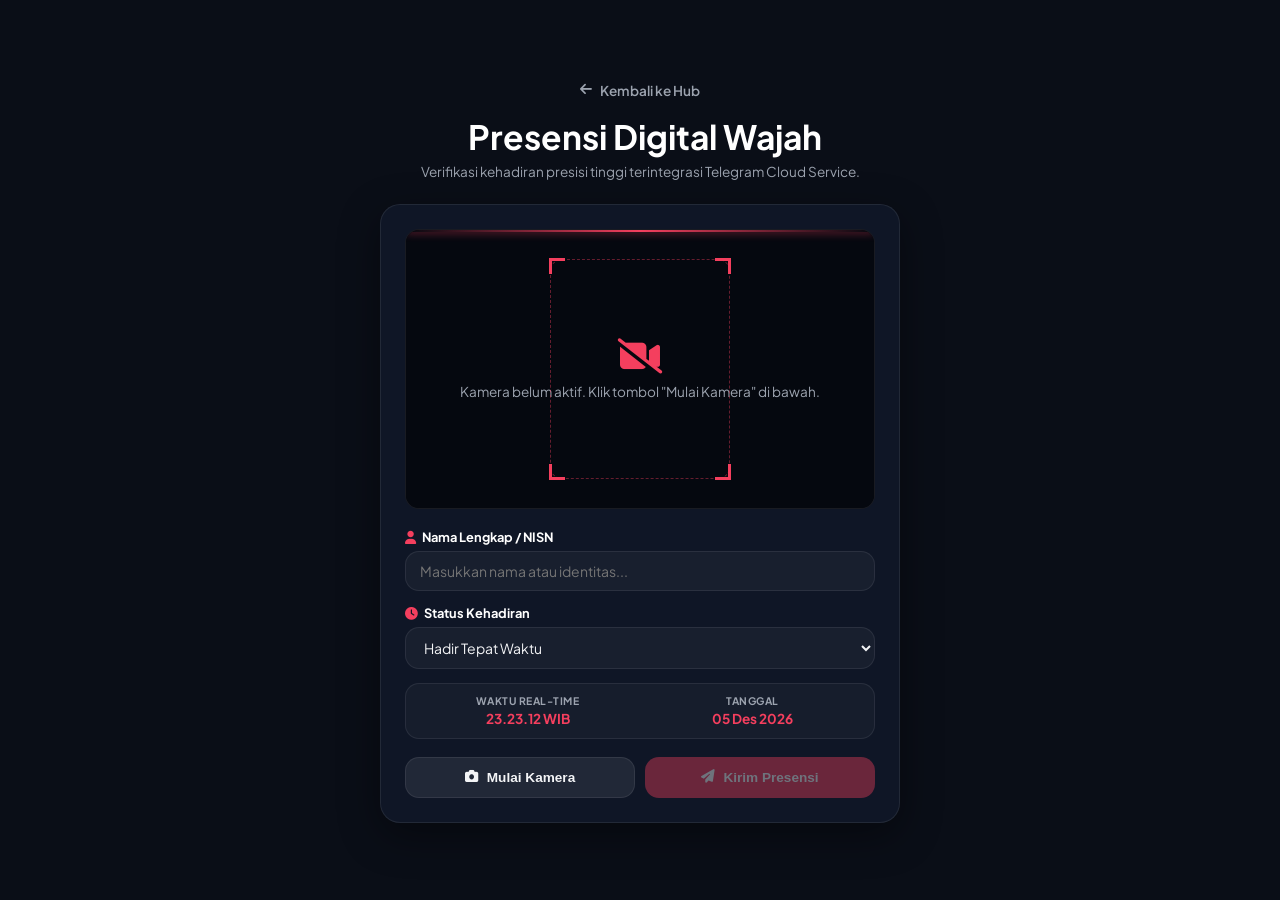
==== index.html @ 667ff724 "Add files via upload" ====
<!DOCTYPE html>
<html lang="id" data-theme="dark">
<head>
  <meta charset="UTF-8">
  <meta name="viewport" content="width=device-width, initial-scale=1.0">
  <title>Sistem Presensi Wajah - BimtolProject</title>
  <!-- Fonts & Icons -->
  <link rel="preconnect" href="https://fonts.googleapis.com">
  <link rel="preconnect" href="https://fonts.gstatic.com" crossorigin>
  <link href="https://fonts.googleapis.com/css2?family=Plus+Jakarta+Sans:wght@400;600;700;800&display=swap" rel="stylesheet">
  <link rel="stylesheet" href="https://cdnjs.cloudflare.com/ajax/libs/font-awesome/6.4.0/css/all.min.css">
  <link rel="stylesheet" href="style.css">
</head>
<body>

  <div class="absensi-container">
    <!-- Header -->
    <header class="absensi-header">
      <a href="/" class="back-link"><i class="fa-solid fa-arrow-left"></i> Kembali ke Hub</a>
      <div class="header-title">
        <i class="fa-solid fa-camera-viewfinder text-rose"></i>
        <h2>Presensi Digital Wajah</h2>
      </div>
      <p class="header-desc">Verifikasi kehadiran presisi tinggi terintegrasi Telegram Cloud Service.</p>
    </header>

    <!-- Main Card -->
    <div class="absensi-card">
      <!-- Camera Preview Box -->
      <div class="camera-wrapper">
        <video id="videoElement" autoplay playsinline muted></video>
        <canvas id="photoCanvas" style="display: none;"></canvas>
        <div class="scan-overlay">
          <div class="face-frame">
            <span class="corner top-left"></span>
            <span class="corner top-right"></span>
            <span class="corner bottom-left"></span>
            <span class="corner bottom-right"></span>
          </div>
          <div class="scan-line"></div>
        </div>
        <div id="cameraPlaceholder" class="camera-placeholder">
          <i class="fa-solid fa-video-slash"></i>
          <p>Kamera belum aktif. Klik tombol "Mulai Kamera" di bawah.</p>
        </div>
      </div>

      <!-- User Form -->
      <form id="attendanceForm" class="attendance-form" onsubmit="submitAttendance(event)">
        <div class="form-group">
          <label for="userName"><i class="fa-solid fa-user"></i> Nama Lengkap / NISN</label>
          <input type="text" id="userName" placeholder="Masukkan nama atau identitas..." required autocomplete="off">
        </div>

        <div class="form-group">
          <label for="userActivity"><i class="fa-solid fa-clock"></i> Status Kehadiran</label>
          <select id="userActivity" required>
            <option value="Hadir Tepat Waktu">Hadir Tepat Waktu</option>
            <option value="Hadir Bertugas / Piket">Hadir Bertugas / Piket</option>
            <option value="Izin / Dispensasi">Izin / Dispensasi</option>
          </select>
        </div>

        <!-- Realtime Clock Display -->
        <div class="live-clock-card">
          <div class="clock-item">
            <span class="clock-label">WAKTU REAL-TIME</span>
            <span id="liveTime" class="clock-value">--:--:-- WIB</span>
          </div>
          <div class="clock-item">
            <span class="clock-label">TANGGAL</span>
            <span id="liveDate" class="clock-value">-- / -- / ----</span>
          </div>
        </div>

        <!-- Action Controls -->
        <div class="button-group">
          <button type="button" id="btnStartCamera" class="btn btn-secondary" onclick="startCamera()">
            <i class="fa-solid fa-camera"></i> Mulai Kamera
          </button>
          <button type="submit" id="btnSubmit" class="btn btn-primary" disabled>
            <i class="fa-solid fa-paper-plane"></i> Kirim Presensi
          </button>
        </div>
      </form>

      <!-- Feedback Status Alert -->
      <div id="statusAlert" class="status-alert hidden">
        <i id="statusIcon" class="fa-solid fa-spinner fa-spin"></i>
        <span id="statusMessage">Memproses data...</span>
      </div>
    </div>
  </div>

  <script src="script.js"></script>
</body>
</html>
---- style.css ----
:root {
  --bg-main: #0a0e17;
  --bg-card: rgba(18, 26, 44, 0.75);
  --border-color: rgba(255, 255, 255, 0.08);
  --text-main: #f3f4f6;
  --text-muted: #9ca3af;
  --text-heading: #ffffff;
  
  --accent-rose: #f43f5e;
  --accent-emerald: #10b981;
  --accent-blue: #3b82f6;
  --radius-md: 14px;
  --radius-lg: 20px;
  --transition: all 0.3s cubic-bezier(0.4, 0, 0.2, 1);
}

*, *::before, *::after {
  box-sizing: border-box;
  margin: 0;
  padding: 0;
}

body {
  background-color: var(--bg-main);
  color: var(--text-main);
  font-family: 'Plus Jakarta Sans', sans-serif;
  min-height: 100vh;
  display: flex;
  justify-content: center;
  align-items: center;
  padding: 24px 16px;
}

.absensi-container {
  width: 100%;
  max-width: 520px;
}

/* Header */
.absensi-header {
  text-align: center;
  margin-bottom: 24px;
}

.back-link {
  display: inline-flex;
  align-items: center;
  gap: 8px;
  color: var(--text-muted);
  text-decoration: none;
  font-size: 0.85rem;
  font-weight: 600;
  margin-bottom: 16px;
  transition: var(--transition);
}

.back-link:hover {
  color: var(--accent-rose);
  transform: translateX(-3px);
}

.header-title {
  display: flex;
  align-items: center;
  justify-content: center;
  gap: 10px;
  font-size: 1.4rem;
  font-weight: 800;
  color: var(--text-heading);
}

.text-rose {
  color: var(--accent-rose);
}

.header-desc {
  color: var(--text-muted);
  font-size: 0.85rem;
  margin-top: 6px;
}

/* Card */
.absensi-card {
  background: var(--bg-card);
  backdrop-filter: blur(16px);
  -webkit-backdrop-filter: blur(16px);
  border: 1px solid var(--border-color);
  border-radius: var(--radius-lg);
  padding: 24px;
  box-shadow: 0 12px 40px rgba(0, 0, 0, 0.4);
}

/* Camera Frame & Animation */
.camera-wrapper {
  position: relative;
  width: 100%;
  height: 280px;
  border-radius: var(--radius-md);
  overflow: hidden;
  background: #05080f;
  border: 1px solid var(--border-color);
  display: flex;
  align-items: center;
  justify-content: center;
  margin-bottom: 20px;
}

#videoElement {
  width: 100%;
  height: 100%;
  object-fit: cover;
  transform: scaleX(-1); /* Mirror view kamera depan */
}

.camera-placeholder {
  position: absolute;
  display: flex;
  flex-direction: column;
  align-items: center;
  justify-content: center;
  text-align: center;
  gap: 10px;
  padding: 20px;
  color: var(--text-muted);
  font-size: 0.85rem;
  background: #05080f;
  inset: 0;
  z-index: 2;
}

.camera-placeholder i {
  font-size: 2.2rem;
  color: var(--accent-rose);
}

.scan-overlay {
  position: absolute;
  inset: 0;
  pointer-events: none;
  z-index: 3;
}

.face-frame {
  position: absolute;
  top: 50%;
  left: 50%;
  transform: translate(-50%, -50%);
  width: 180px;
  height: 220px;
  border: 1px dashed rgba(244, 63, 94, 0.4);
  border-radius: 12px;
}

.corner {
  position: absolute;
  width: 16px;
  height: 16px;
  border-color: var(--accent-rose);
  border-style: solid;
}

.top-left { top: -2px; left: -2px; border-width: 3px 0 0 3px; }
.top-right { top: -2px; right: -2px; border-width: 3px 3px 0 0; }
.bottom-left { bottom: -2px; left: -2px; border-width: 0 0 3px 3px; }
.bottom-right { bottom: -2px; right: -2px; border-width: 0 3px 3px 0; }

.scan-line {
  position: absolute;
  width: 100%;
  height: 2px;
  background: linear-gradient(90deg, transparent, var(--accent-rose), transparent);
  box-shadow: 0 0 8px var(--accent-rose);
  top: 0;
  animation: scanning 2.2s ease-in-out infinite;
}

@keyframes scanning {
  0% { top: 10%; opacity: 0; }
  50% { opacity: 1; }
  100% { top: 90%; opacity: 0; }
}

/* Form Styles */
.form-group {
  margin-bottom: 14px;
}

.form-group label {
  display: block;
  font-size: 0.8rem;
  font-weight: 700;
  color: var(--text-heading);
  margin-bottom: 6px;
}

.form-group label i {
  color: var(--accent-rose);
  margin-right: 4px;
}

.form-group input,
.form-group select {
  width: 100%;
  padding: 10px 14px;
  background: rgba(255, 255, 255, 0.04);
  border: 1px solid var(--border-color);
  border-radius: var(--radius-md);
  color: var(--text-main);
  font-family: inherit;
  font-size: 0.875rem;
  outline: none;
  transition: var(--transition);
}

.form-group input:focus,
.form-group select:focus {
  border-color: var(--accent-rose);
  box-shadow: 0 0 0 2px rgba(244, 63, 94, 0.2);
}

.form-group select option {
  background: #121a2c;
  color: #ffffff;
}

/* Realtime Clock Box */
.live-clock-card {
  display: grid;
  grid-template-columns: 1fr 1fr;
  gap: 10px;
  background: rgba(255, 255, 255, 0.03);
  border: 1px solid var(--border-color);
  padding: 10px 14px;
  border-radius: var(--radius-md);
  margin-bottom: 18px;
  text-align: center;
}

.clock-label {
  display: block;
  font-size: 0.65rem;
  font-weight: 700;
  color: var(--text-muted);
  letter-spacing: 0.5px;
}

.clock-value {
  font-size: 0.85rem;
  font-weight: 700;
  color: var(--accent-rose);
}

/* Buttons */
.button-group {
  display: grid;
  grid-template-columns: 1fr 1fr;
  gap: 10px;
}

.btn {
  display: inline-flex;
  align-items: center;
  justify-content: center;
  gap: 8px;
  padding: 12px;
  border-radius: var(--radius-md);
  font-size: 0.85rem;
  font-weight: 700;
  border: none;
  cursor: pointer;
  transition: var(--transition);
}

.btn-secondary {
  background: rgba(255, 255, 255, 0.08);
  color: var(--text-main);
  border: 1px solid var(--border-color);
}

.btn-secondary:hover {
  background: rgba(255, 255, 255, 0.15);
}

.btn-primary {
  background: var(--accent-rose);
  color: #ffffff;
}

.btn-primary:hover:not(:disabled) {
  background: #e11d48;
  transform: translateY(-2px);
  box-shadow: 0 4px 14px rgba(244, 63, 94, 0.35);
}

.btn:disabled {
  opacity: 0.4;
  cursor: not-allowed;
  transform: none !important;
}

/* Status Alert */
.status-alert {
  margin-top: 16px;
  padding: 10px 14px;
  border-radius: var(--radius-md);
  font-size: 0.8rem;
  font-weight: 600;
  display: flex;
  align-items: center;
  gap: 8px;
  background: rgba(59, 130, 246, 0.15);
  color: var(--accent-blue);
  border: 1px solid rgba(59, 130, 246, 0.3);
}

.status-alert.success {
  background: rgba(16, 185, 129, 0.15);
  color: var(--accent-emerald);
  border-color: rgba(16, 185, 129, 0.3);
}

.status-alert.error {
  background: rgba(244, 63, 94, 0.15);
  color: var(--accent-rose);
  border-color: rgba(244, 63, 94, 0.3);
}

.hidden {
  display: none !important;
}
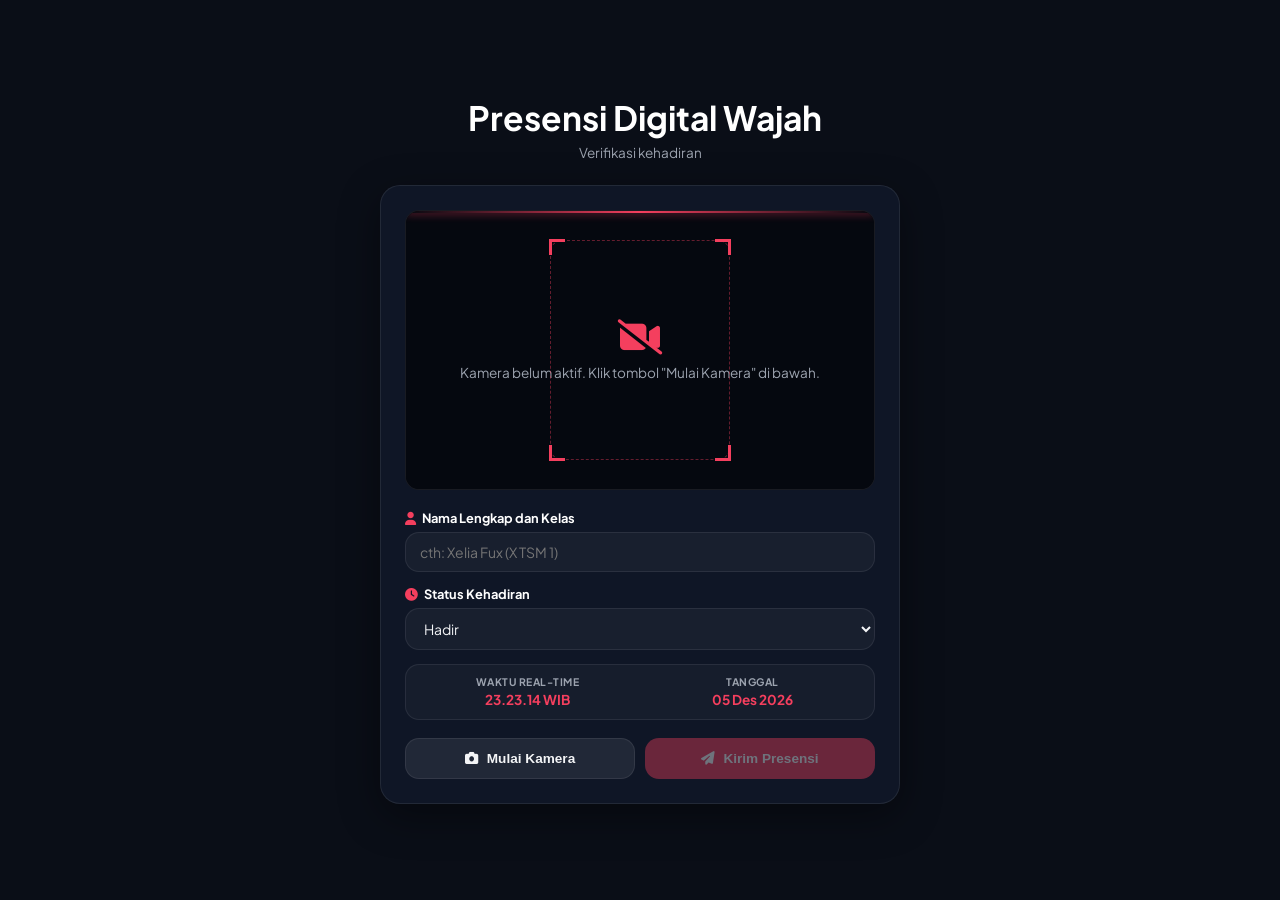
==== commit 0372fae7: "Update index.html" ====
--- a/index.html
+++ b/index.html
@@ -16,12 +16,11 @@
   <div class="absensi-container">
     <!-- Header -->
     <header class="absensi-header">
-      <a href="/" class="back-link"><i class="fa-solid fa-arrow-left"></i> Kembali ke Hub</a>
       <div class="header-title">
         <i class="fa-solid fa-camera-viewfinder text-rose"></i>
         <h2>Presensi Digital Wajah</h2>
       </div>
-      <p class="header-desc">Verifikasi kehadiran presisi tinggi terintegrasi Telegram Cloud Service.</p>
+      <p class="header-desc">Verifikasi kehadiran</p>
     </header>
 
     <!-- Main Card -->
@@ -48,15 +47,15 @@
       <!-- User Form -->
       <form id="attendanceForm" class="attendance-form" onsubmit="submitAttendance(event)">
         <div class="form-group">
-          <label for="userName"><i class="fa-solid fa-user"></i> Nama Lengkap / NISN</label>
-          <input type="text" id="userName" placeholder="Masukkan nama atau identitas..." required autocomplete="off">
+          <label for="userName"><i class="fa-solid fa-user"></i> Nama Lengkap dan Kelas</label>
+          <input type="text" id="userName" placeholder="cth: Xelia Fux (X TSM 1)" required autocomplete="off">
         </div>
 
         <div class="form-group">
           <label for="userActivity"><i class="fa-solid fa-clock"></i> Status Kehadiran</label>
           <select id="userActivity" required>
-            <option value="Hadir Tepat Waktu">Hadir Tepat Waktu</option>
-            <option value="Hadir Bertugas / Piket">Hadir Bertugas / Piket</option>
+            <option value="Hadir Tepat Waktu">Hadir</option>
+            <option value="Hadir Bertugas / Piket">Terlambat</option>
             <option value="Izin / Dispensasi">Izin / Dispensasi</option>
           </select>
         </div>
